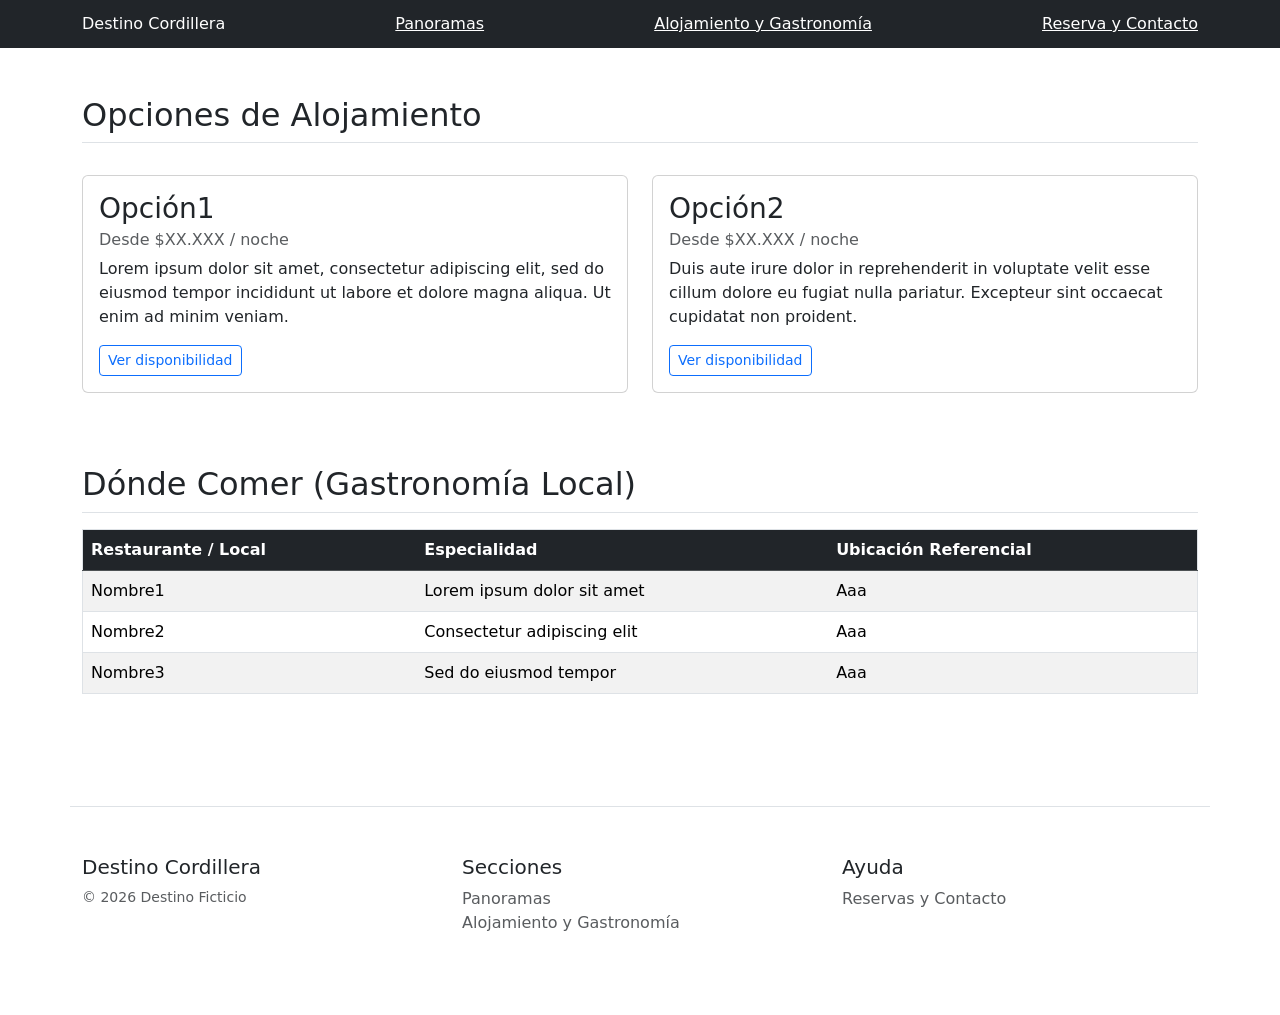
==== alojamiento.html @ 2f3454c2 "Crea base HTML para la sección de alojamiento y gastronomía" ====
<!DOCTYPE html>
<html lang="es">
<head>
	<meta charset="UTF-8">
	<meta name="viewport" content="width=device-width, initial-scale=1.0">
	<title>Destino Cordillera - Alojamiento y Gastronomía</title>
	<link rel="stylesheet" href="css/style.css">
	<link href="https://cdn.jsdelivr.net/npm/bootstrap@5.3.8/dist/css/bootstrap.min.css" rel="stylesheet">
</head>
<body>
	<nav class="site-header sticky-top py-1 bg-dark">
	  <div class="container d-flex flex-column flex-md-row justify-content-between">
		<a class="py-2 navbar-brand text-white" href="index.html">Destino Cordillera</a>
		<a class="py-2 d-none d-md-inline-block text-white" href="panoramas.html">Panoramas</a>
		<a class="py-2 d-none d-md-inline-block text-white" href="alojamiento.html">Alojamiento y Gastronomía</a>
		<a class="py-2 d-none d-md-inline-block text-white" href="reserva.html">Reserva y Contacto</a>
	  </div>
	</nav>

	<main class="container py-5">
        <section class="mb-5">
            <h2 class="pb-2 border-bottom">Opciones de Alojamiento</h2>
            <div class="row g-4 mt-2">
                <div class="col-md-6">
                    <div class="card mb-4 box-shadow">
                        <div class="card-body">
                            <h3 class="card-title">Opción1</h3>
                            <h6 class="card-subtitle mb-2 text-muted">Desde $XX.XXX / noche</h6>
                            <p class="card-text">Lorem ipsum dolor sit amet, consectetur adipiscing elit, sed do eiusmod tempor incididunt ut labore et dolore magna aliqua. Ut enim ad minim veniam.</p>
                            <a href="reserva.html" class="btn btn-sm btn-outline-primary">Ver disponibilidad</a>
                        </div>
                    </div>
                </div>
                <div class="col-md-6">
                    <div class="card mb-4 box-shadow">
                        <div class="card-body">
                            <h3 class="card-title">Opción2</h3>
                            <h6 class="card-subtitle mb-2 text-muted">Desde $XX.XXX / noche</h6>
                            <p class="card-text">Duis aute irure dolor in reprehenderit in voluptate velit esse cillum dolore eu fugiat nulla pariatur. Excepteur sint occaecat cupidatat non proident.</p>
                            <a href="reserva.html" class="btn btn-sm btn-outline-primary">Ver disponibilidad</a>
                        </div>
                    </div>
                </div>
            </div>
        </section>

        <section>
            <h2 class="pb-2 border-bottom">Dónde Comer (Gastronomía Local)</h2>
            <div class="table-responsive mt-3">
                <table class="table table-striped table-hover border">
                    <thead class="table-dark">
                        <tr>
                            <th>Restaurante / Local</th>
                            <th>Especialidad</th>
                            <th>Ubicación Referencial</th>
                        </tr>
                    </thead>
                    <tbody>
                        <tr>
                            <td>Nombre1</td>
                            <td>Lorem ipsum dolor sit amet</td>
                            <td>Aaa</td>
                        </tr>
                        <tr>
                            <td>Nombre2</td>
                            <td>Consectetur adipiscing elit</td>
                            <td>Aaa</td>
                        </tr>
                        <tr>
                            <td>Nombre3</td>
                            <td>Sed do eiusmod tempor</td>
                            <td>Aaa</td>
                        </tr>
                    </tbody>
                </table>
            </div>
        </section>
	</main>

	<footer class="container py-5 mt-5 border-top">
		<div class="row">
            <div class="col-12 col-md-4 mb-3">
                <h5>Destino Cordillera</h5>
                <small class="d-block text-muted">&copy; 2026 Destino Ficticio</small>
            </div>
            <div class="col-6 col-md-4 mb-3">
                <h5>Secciones</h5>
                <ul class="list-unstyled text-small">
                    <li><a class="text-muted text-decoration-none" href="panoramas.html">Panoramas</a></li>
                    <li><a class="text-muted text-decoration-none" href="alojamiento.html">Alojamiento y Gastronomía</a></li>
                </ul>
            </div>
            <div class="col-6 col-md-4 mb-3">
                <h5>Ayuda</h5>
                <ul class="list-unstyled text-small">
                    <li><a class="text-muted text-decoration-none" href="reserva.html">Reservas y Contacto</a></li>
                </ul>
            </div>
		</div>
	</footer>
    <script src="https://cdn.jsdelivr.net/npm/bootstrap@5.3.8/dist/js/bootstrap.bundle.min.js"></script>
</body>
</html>
---- css/style.css ----
/*hola*/
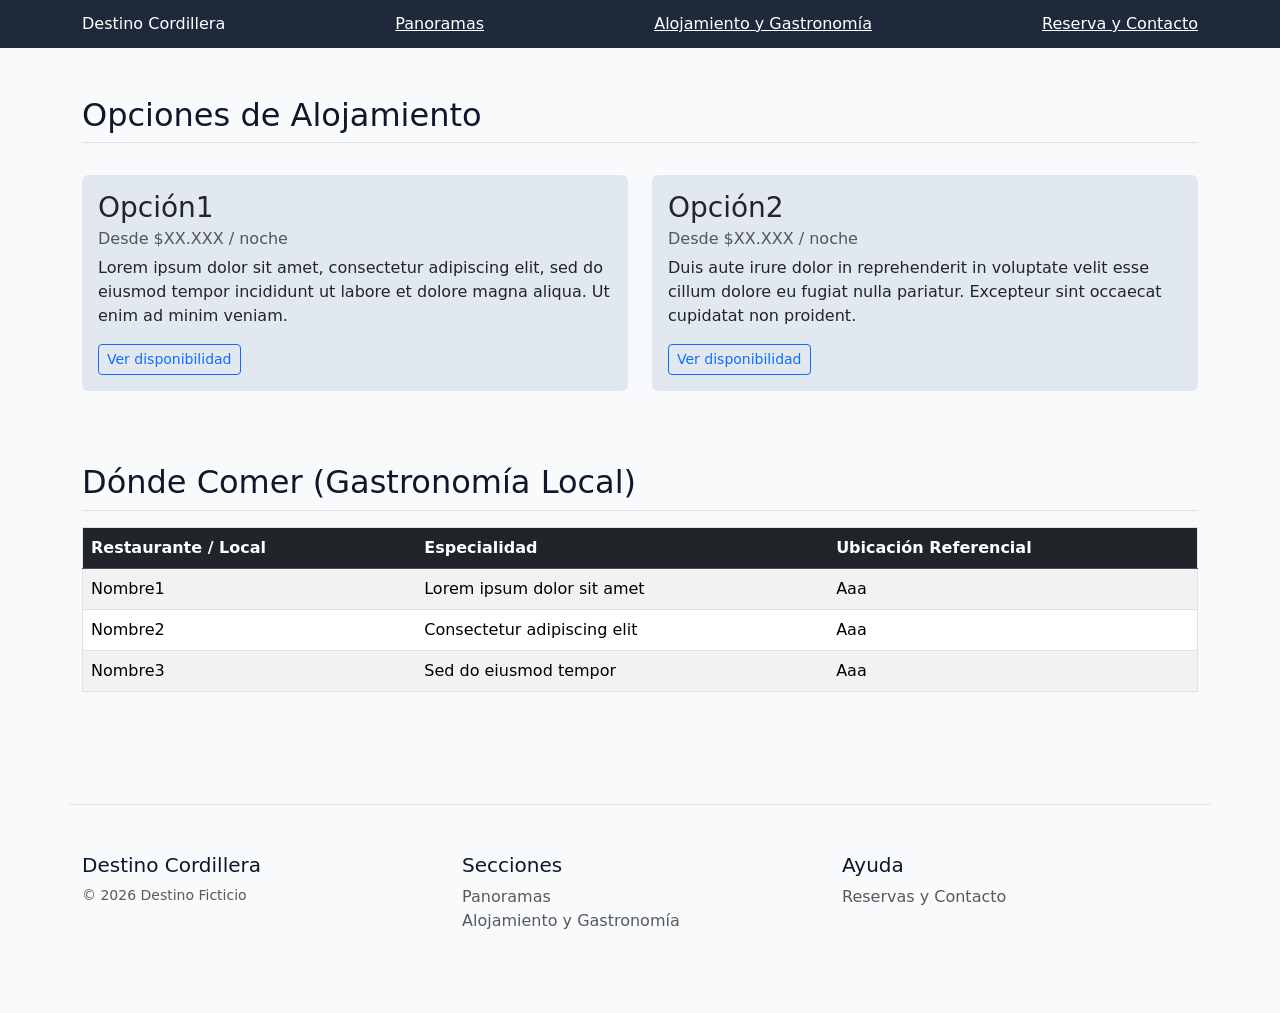
==== commit 88d35b92: "colores base" ====
--- a/alojamiento.html
+++ b/alojamiento.html
@@ -4,8 +4,9 @@
 	<meta charset="UTF-8">
 	<meta name="viewport" content="width=device-width, initial-scale=1.0">
 	<title>Destino Cordillera - Alojamiento y Gastronomía</title>
+    <link href="https://cdn.jsdelivr.net/npm/bootstrap@5.3.8/dist/css/bootstrap.min.css" rel="stylesheet">
 	<link rel="stylesheet" href="css/style.css">
-	<link href="https://cdn.jsdelivr.net/npm/bootstrap@5.3.8/dist/css/bootstrap.min.css" rel="stylesheet">
+	
 </head>
 <body>
 	<nav class="site-header sticky-top py-1 bg-dark">
--- a/css/style.css
+++ b/css/style.css
@@ -1 +1,31 @@
-/*hola*/+/*hola*/
+
+/*diseño de imagenes*/
+.banner{
+    /*la parte del codigo que dice "linear-gradient" es para que la imagen tenga un efecto tipo sombra y se vean mejor el titulo y la info*/
+    background-image: linear-gradient(rgba(0, 0, 0, 0.5), rgba(0, 0, 0, 0.5)), url('../img/banner.jpg');
+    background-size: cover;
+    background-position: center;
+    /*"background-repeat" permite que la imagen se ajuste al contenedor sin repetirse hacia los lados para rellenar el espacio*/
+    background-repeat: no-repeat;
+    color: white;
+}
+/*usare los nombres base que pone bootstrap para no modifcar todo el codigo por cada parte:)*/
+body {
+    background-color: #F8FAFC;
+    color: #0F172A;
+}
+
+.site-header, .bg-dark {
+    background-color:  #1E293B !important;
+}
+
+.card {
+    background-color: #E2E8F0;
+    border: none;
+}
+
+.btn-primary {
+    background-color: #0284C7;
+    border-color: #0284C7;
+}
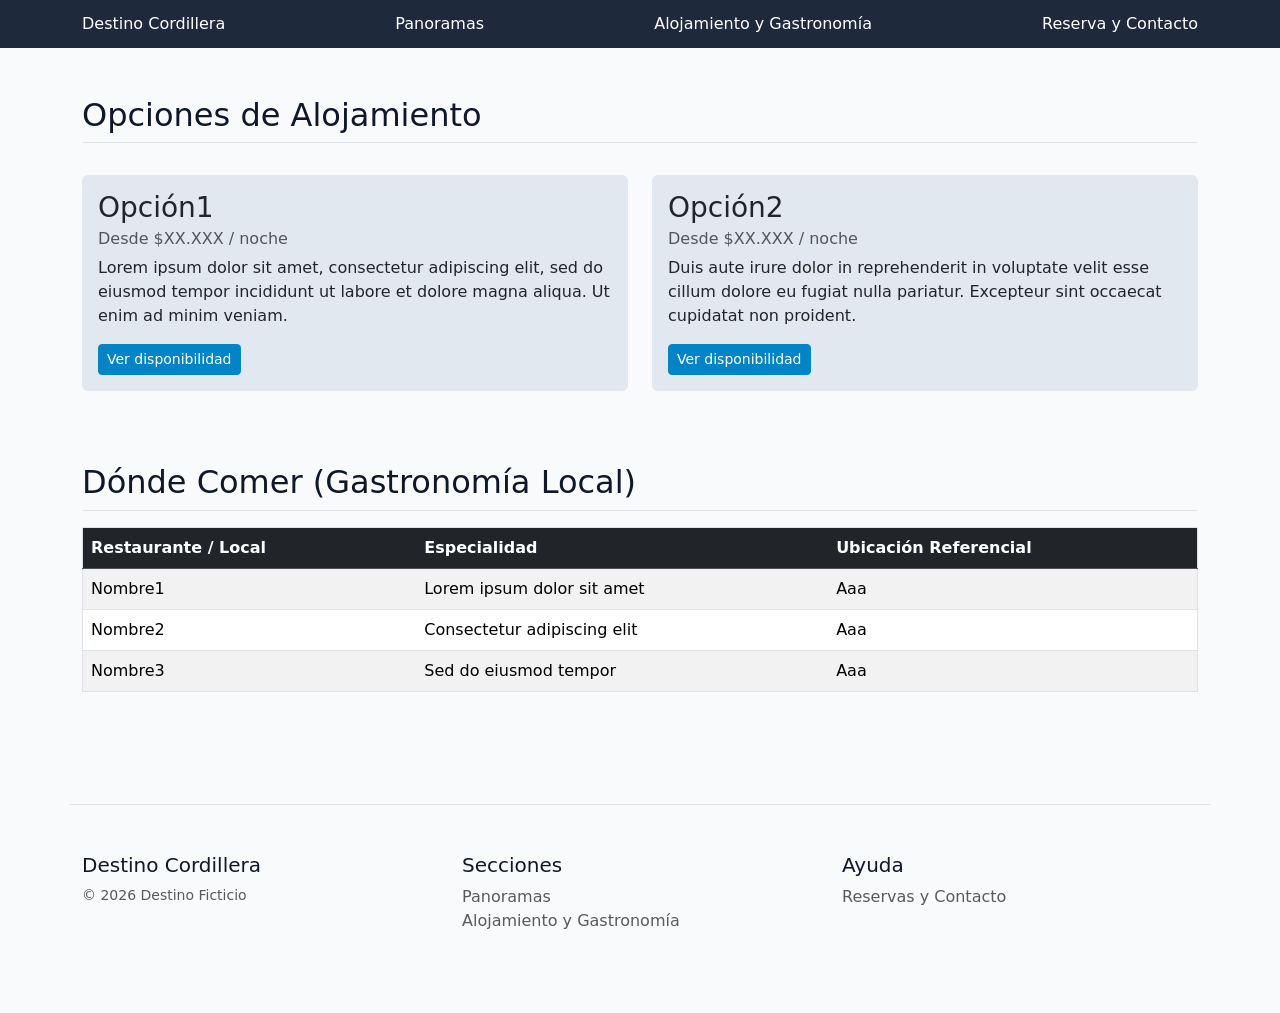
==== commit 58cb0b6f: "diseño" ====
--- a/alojamiento.html
+++ b/alojamiento.html
@@ -9,14 +9,16 @@
 	
 </head>
 <body>
+    <header>
 	<nav class="site-header sticky-top py-1 bg-dark">
 	  <div class="container d-flex flex-column flex-md-row justify-content-between">
-		<a class="py-2 navbar-brand text-white" href="index.html">Destino Cordillera</a>
-		<a class="py-2 d-none d-md-inline-block text-white" href="panoramas.html">Panoramas</a>
-		<a class="py-2 d-none d-md-inline-block text-white" href="alojamiento.html">Alojamiento y Gastronomía</a>
-		<a class="py-2 d-none d-md-inline-block text-white" href="reserva.html">Reserva y Contacto</a>
+		<a class="text-decoration-none py-2 navbar-brand text-white" href="index.html">Destino Cordillera</a>
+		<a class="text-decoration-none py-2 d-none d-md-inline-block text-white" href="panoramas.html">Panoramas</a>
+		<a class="text-decoration-none py-2 d-none d-md-inline-block text-white" href="alojamiento.html">Alojamiento y Gastronomía</a>
+		<a class="text-decoration-none py-2 d-none d-md-inline-block text-white" href="reserva.html">Reserva y Contacto</a>
 	  </div>
 	</nav>
+    </header>
 
 	<main class="container py-5">
         <section class="mb-5">
--- a/css/style.css
+++ b/css/style.css
@@ -9,6 +9,11 @@
     /*"background-repeat" permite que la imagen se ajuste al contenedor sin repetirse hacia los lados para rellenar el espacio*/
     background-repeat: no-repeat;
     color: white;
+    width: 100%;
+    margin: 0 !important;
+    padding: 4rem 1rem !important;
+    border: none !important;
+    border-radius: 0 !important;
 }
 /*usare los nombres base que pone bootstrap para no modifcar todo el codigo por cada parte:)*/
 body {
@@ -18,6 +23,7 @@
 
 .site-header, .bg-dark {
     background-color:  #1E293B !important;
+    
 }
 
 .card {
@@ -28,4 +34,16 @@
 .btn-primary {
     background-color: #0284C7;
     border-color: #0284C7;
+}
+/*tamaño de imagenes para los panaromas, asi no contienen tamaños distintos (nuevamente ocupo el mismo nombre que puso el bootstrap)*/
+.card-img-top {
+    height: 200px;         /* alto fijo para todas las fotos */
+    object-fit: cover;     /* recorta la imagen sin deformarla */
+    width: 100%;           /* ocupa todo el ancho disponible del contenedor/tarjeta */
+}
+/*boton del banner*/
+.btn {
+    background-color: #0284C7;
+    border-color: #0284C7;
+    color: white;
 }
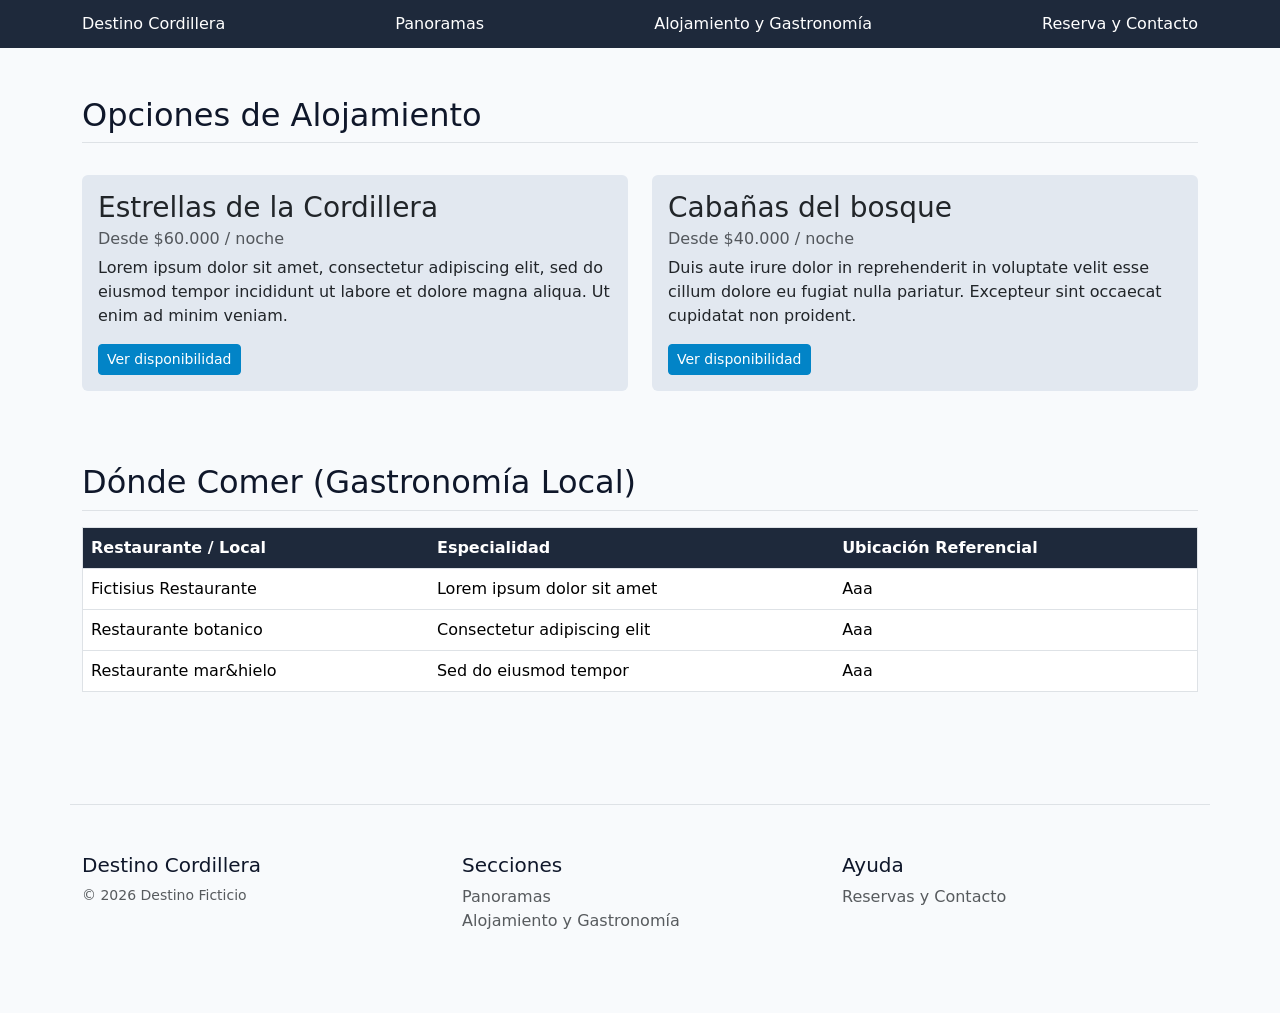
==== commit 63c5d040: "nombres nuevos y modificaciones hover y diseño" ====
--- a/alojamiento.html
+++ b/alojamiento.html
@@ -27,8 +27,8 @@
                 <div class="col-md-6">
                     <div class="card mb-4 box-shadow">
                         <div class="card-body">
-                            <h3 class="card-title">Opción1</h3>
-                            <h6 class="card-subtitle mb-2 text-muted">Desde $XX.XXX / noche</h6>
+                            <h3 class="card-title">Estrellas de la Cordillera</h3>
+                            <h6 class="card-subtitle mb-2 text-muted">Desde $60.000 / noche</h6>
                             <p class="card-text">Lorem ipsum dolor sit amet, consectetur adipiscing elit, sed do eiusmod tempor incididunt ut labore et dolore magna aliqua. Ut enim ad minim veniam.</p>
                             <a href="reserva.html" class="btn btn-sm btn-outline-primary">Ver disponibilidad</a>
                         </div>
@@ -37,8 +37,8 @@
                 <div class="col-md-6">
                     <div class="card mb-4 box-shadow">
                         <div class="card-body">
-                            <h3 class="card-title">Opción2</h3>
-                            <h6 class="card-subtitle mb-2 text-muted">Desde $XX.XXX / noche</h6>
+                            <h3 class="card-title">Cabañas del bosque</h3>
+                            <h6 class="card-subtitle mb-2 text-muted">Desde $40.000 / noche</h6>
                             <p class="card-text">Duis aute irure dolor in reprehenderit in voluptate velit esse cillum dolore eu fugiat nulla pariatur. Excepteur sint occaecat cupidatat non proident.</p>
                             <a href="reserva.html" class="btn btn-sm btn-outline-primary">Ver disponibilidad</a>
                         </div>
@@ -50,8 +50,8 @@
         <section>
             <h2 class="pb-2 border-bottom">Dónde Comer (Gastronomía Local)</h2>
             <div class="table-responsive mt-3">
-                <table class="table table-striped table-hover border">
-                    <thead class="table-dark">
+                <table class="table table-hover border">
+                    <thead class="color_encabezado">
                         <tr>
                             <th>Restaurante / Local</th>
                             <th>Especialidad</th>
@@ -60,17 +60,17 @@
                     </thead>
                     <tbody>
                         <tr>
-                            <td>Nombre1</td>
+                            <td>Fictisius Restaurante</td>
                             <td>Lorem ipsum dolor sit amet</td>
                             <td>Aaa</td>
                         </tr>
                         <tr>
-                            <td>Nombre2</td>
+                            <td>Restaurante botanico</td>
                             <td>Consectetur adipiscing elit</td>
                             <td>Aaa</td>
                         </tr>
                         <tr>
-                            <td>Nombre3</td>
+                            <td>Restaurante mar&hielo</td>
                             <td>Sed do eiusmod tempor</td>
                             <td>Aaa</td>
                         </tr>
--- a/css/style.css
+++ b/css/style.css
@@ -46,4 +46,17 @@
     background-color: #0284C7;
     border-color: #0284C7;
     color: white;
+}
+.color_encabezado th {
+    background-color: #1E293B !important; 
+    color: #ffffff !important;            
+}
+
+/*hover de cada etiqueta <a> del navbar*/
+.site-header a {
+    color: #ffffff !important;
+    text-decoration: none;
+}
+.site-header a:hover {
+    color: #0284C7 !important;
 }
